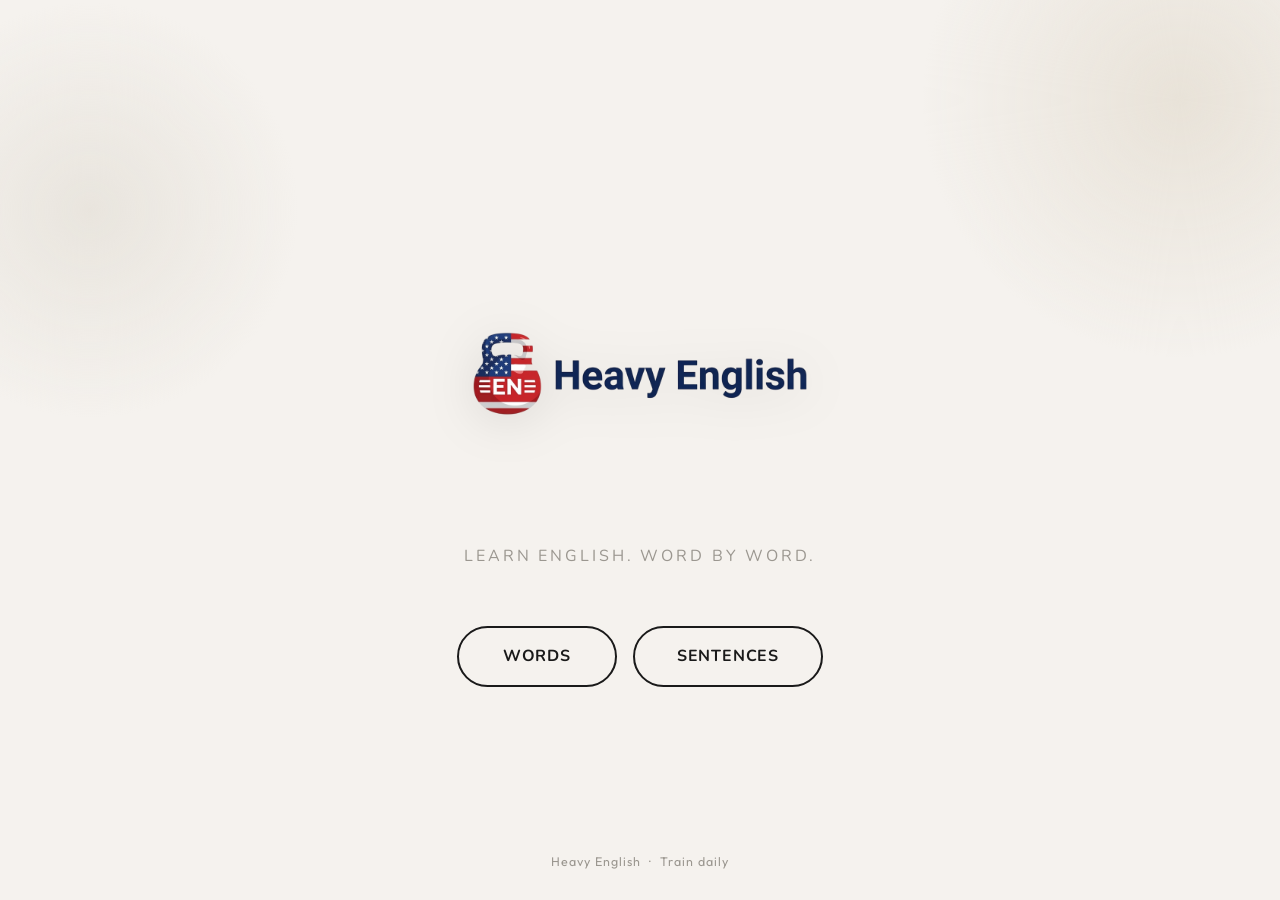
==== index.html @ 2747f1a2 "Add files via upload" ====
<!DOCTYPE html>
<!-- index.html — Головна сторінка Heavy English -->
<html lang="uk">
<head>
  <meta charset="UTF-8" />
  <meta name="viewport" content="width=device-width, initial-scale=1.0" />
  <title>Heavy English</title>
  <link rel="stylesheet" href="assets/css/main.css" />
  <link rel="stylesheet" href="assets/css/home.css" />
</head>
<body class="home-page">

  <!-- ══ Центральний контент ══ -->
  <div class="home-inner">

    <!-- Логотип -->
    <div class="home-logo-wrap">
      <img
        src="assets/img/logo.png"
        alt="Heavy English"
        class="home-logo"
        draggable="false"
      />
    </div>

    <!-- Підпис -->
    <p class="home-tagline">Learn English. Word by word.</p>

    <!-- Кнопки навігації -->
    <nav class="home-nav" aria-label="Main navigation">
      <a href="words.html" class="btn btn-words">
        Words
      </a>
      <a href="sentences.html" class="btn btn-sentences">
        Sentences
      </a>
    </nav>

  </div>

  <!-- Footer -->
  <footer class="home-footer">
    Heavy English &nbsp;·&nbsp; Train daily
  </footer>

</body>
</html>
---- assets/css/main.css ----
/* =========================================
   assets/css/main.css
   Глобальні стилі, змінні, reset, шрифти
   ========================================= */

@import url('https://fonts.googleapis.com/css2?family=Nunito:wght@400;500;600;700;800&family=Outfit:wght@300;400;500;600&display=swap');

/* ── CSS Змінні ── */
:root {
  --bg:           #F5F2EE;
  --bg-card:      #FFFFFF;
  --bg-soft:      #EDE9E3;

  --text-primary:   #1A1A1A;
  --text-secondary: #555550;
  --text-muted:     #9B9790;

  --accent:       #2D2D2D;
  --accent-hover: #000000;

  --success:      #2A7A4B;
  --danger:       #C0392B;

  --border:       #E0DBD4;
  --shadow:       0 4px 24px rgba(0,0,0,0.07);
  --shadow-lg:    0 12px 48px rgba(0,0,0,0.12);

  --radius:       16px;
  --radius-sm:    10px;
  --radius-pill:  100px;

  --font-display: 'Nunito', sans-serif;
  --font-body:    'Outfit', sans-serif;

  --transition:   0.22s cubic-bezier(0.4, 0, 0.2, 1);
}

/* ── Reset ── */
*, *::before, *::after {
  box-sizing: border-box;
  margin: 0;
  padding: 0;
}

html {
  font-size: 16px;
  -webkit-font-smoothing: antialiased;
  -moz-osx-font-smoothing: grayscale;
}

body {
  font-family: var(--font-body);
  background-color: var(--bg);
  color: var(--text-primary);
  min-height: 100vh;
  line-height: 1.6;
}

img {
  max-width: 100%;
  display: block;
}

a {
  text-decoration: none;
  color: inherit;
}

button {
  font-family: var(--font-body);
  cursor: pointer;
  border: none;
  outline: none;
  background: none;
}

/* ── Утиліти ── */
.visually-hidden {
  position: absolute;
  width: 1px;
  height: 1px;
  overflow: hidden;
  clip: rect(0 0 0 0);
}

/* ── Кнопки (спільні) ── */
.btn {
  display: inline-flex;
  align-items: center;
  justify-content: center;
  gap: 8px;
  font-family: var(--font-body);
  font-weight: 600;
  font-size: 1rem;
  border-radius: var(--radius-pill);
  padding: 14px 36px;
  transition: background var(--transition), color var(--transition),
              transform var(--transition), box-shadow var(--transition);
  letter-spacing: 0.02em;
}

.btn:active {
  transform: scale(0.97);
}

.btn-primary {
  background: var(--accent);
  color: #fff;
  box-shadow: 0 2px 12px rgba(0,0,0,0.14);
}

.btn-primary:hover {
  background: var(--accent-hover);
  box-shadow: 0 4px 20px rgba(0,0,0,0.22);
}

.btn-outline {
  background: transparent;
  color: var(--accent);
  border: 2px solid var(--accent);
}

.btn-outline:hover {
  background: var(--accent);
  color: #fff;
}

.btn-success {
  background: var(--success);
  color: #fff;
}

.btn-success:hover {
  background: #235f3c;
  box-shadow: 0 4px 16px rgba(42,122,75,0.3);
}

.btn-danger {
  background: var(--danger);
  color: #fff;
}

.btn-danger:hover {
  background: #a93226;
  box-shadow: 0 4px 16px rgba(192,57,43,0.3);
}

/* ── Grain texture overlay ── */
body::before {
  content: '';
  position: fixed;
  inset: 0;
  background-image: url("data:image/svg+xml,%3Csvg viewBox='0 0 256 256' xmlns='http://www.w3.org/2000/svg'%3E%3Cfilter id='noise'%3E%3CfeTurbulence type='fractalNoise' baseFrequency='0.9' numOctaves='4' stitchTiles='stitch'/%3E%3C/filter%3E%3Crect width='100%25' height='100%25' filter='url(%23noise)' opacity='0.04'/%3E%3C/svg%3E");
  pointer-events: none;
  z-index: 9999;
  opacity: 0.5;
}
---- assets/css/home.css ----
/* =========================================
   assets/css/home.css
   Стилі головної сторінки (index.html)
   ========================================= */

.home-page {
  min-height: 100vh;
  display: flex;
  flex-direction: column;
  align-items: center;
  justify-content: center;
  padding: 40px 24px;
  position: relative;
  overflow: hidden;
}

/* ── Декоративні кола фону ── */
.home-page::after {
  content: '';
  position: fixed;
  top: -160px;
  right: -160px;
  width: 520px;
  height: 520px;
  background: radial-gradient(circle, #e8e2d8 0%, transparent 70%);
  pointer-events: none;
  z-index: 0;
}

.home-page::before {
  content: '';
  position: fixed;
  bottom: -120px;
  left: -120px;
  width: 420px;
  height: 420px;
  background: radial-gradient(circle, #ddd8ce 0%, transparent 70%);
  pointer-events: none;
  z-index: 0;
}

/* ── Центральний контейнер ── */
.home-inner {
  position: relative;
  z-index: 1;
  display: flex;
  flex-direction: column;
  align-items: center;
  gap: 0;
  animation: fadeUp 0.7s cubic-bezier(0.4, 0, 0.2, 1) both;
}

/* ── Логотип ── */
.home-logo-wrap {
  margin-bottom: 48px;
}

.home-logo {
  width: clamp(280px, 52vw, 480px);
  height: auto;
  object-fit: contain;
  filter: drop-shadow(0 6px 24px rgba(0,0,0,0.1));
  transition: transform 0.3s ease;
}

.home-logo:hover {
  transform: scale(1.03);
}

/* ── Підпис під лого (якщо потрібен) ── */
.home-tagline {
  font-family: var(--font-display);
  font-size: clamp(0.85rem, 2vw, 1rem);
  font-weight: 400;
  color: var(--text-muted);
  letter-spacing: 0.18em;
  text-transform: uppercase;
  margin-top: -36px;
  margin-bottom: 56px;
}

/* ── Кнопки навігації ── */
.home-nav {
  display: flex;
  flex-direction: row;
  gap: 16px;
  flex-wrap: wrap;
  justify-content: center;
}

.home-nav .btn {
  min-width: 160px;
  font-family: var(--font-display);
  font-size: 1rem;
  font-weight: 700;
  letter-spacing: 0.05em;
  padding: 16px 42px;
  text-transform: uppercase;
}

.home-nav .btn-words {
  background: transparent;
  color: var(--text-primary);
  border: 2px solid var(--text-primary);
}

.home-nav .btn-words:hover {
  background: var(--text-primary);
  color: #fff;
}

.home-nav .btn-sentences {
  background: transparent;
  color: var(--text-primary);
  border: 2px solid var(--text-primary);
}

.home-nav .btn-sentences:hover {
  background: var(--text-primary);
  color: #fff;
}

/* ── Footer підказка ── */
.home-footer {
  position: fixed;
  bottom: 28px;
  left: 0;
  right: 0;
  text-align: center;
  font-size: 0.78rem;
  color: var(--text-muted);
  letter-spacing: 0.08em;
  font-weight: 400;
}

/* ── Анімація ── */
@keyframes fadeUp {
  from {
    opacity: 0;
    transform: translateY(28px);
  }
  to {
    opacity: 1;
    transform: translateY(0);
  }
}

/* ── Адаптив ── */
@media (max-width: 480px) {
  .home-nav {
    flex-direction: column;
    width: 100%;
  }

  .home-nav .btn {
    width: 100%;
    min-width: unset;
  }
}
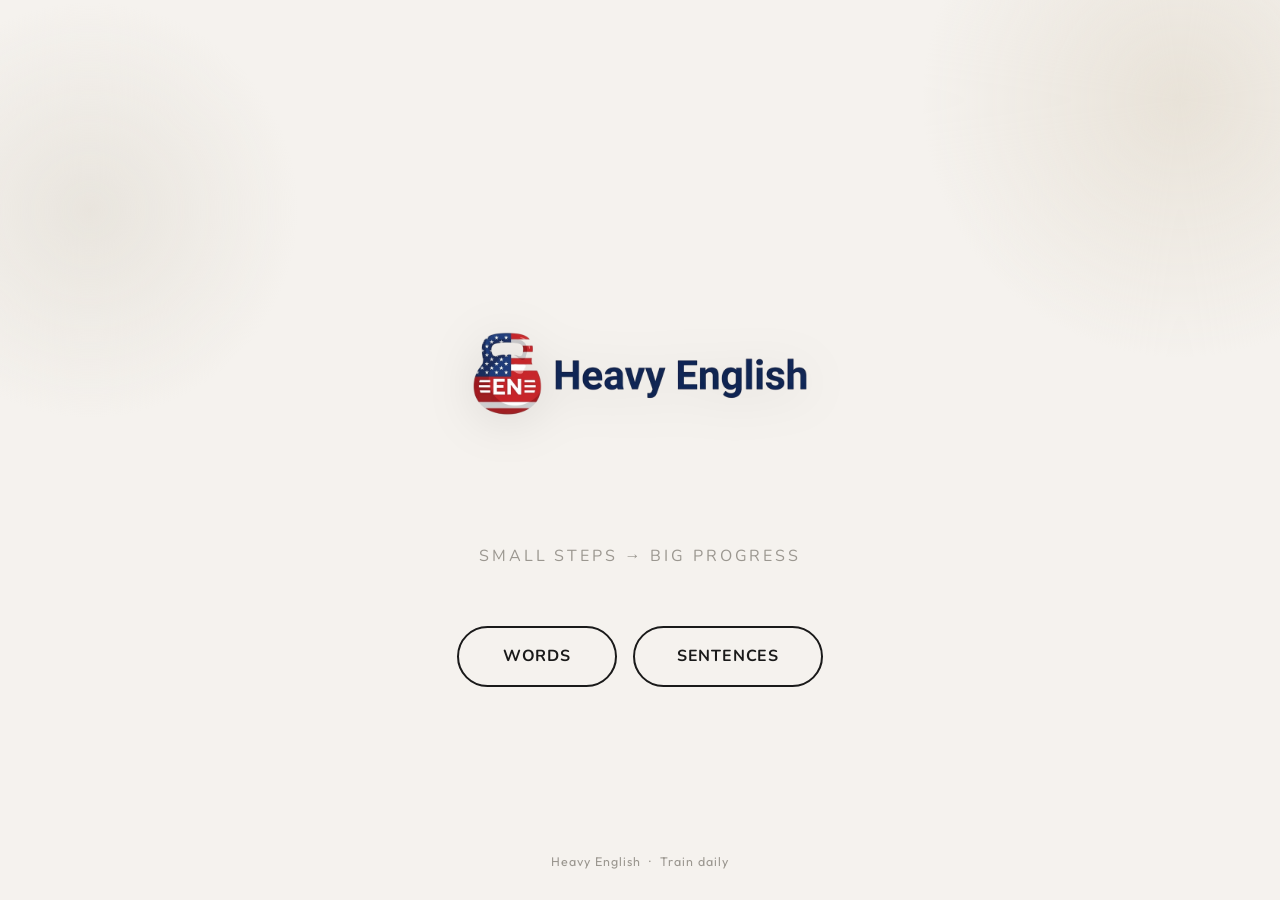
==== commit 681ea9dd: "Update index.html" ====
--- a/index.html
+++ b/index.html
@@ -7,6 +7,10 @@
   <title>Heavy English</title>
   <link rel="stylesheet" href="assets/css/main.css" />
   <link rel="stylesheet" href="assets/css/home.css" />
+  <link rel="icon" type="image/png" href="assets/img/favicon.png">
+  <link rel="apple-touch-icon" href="assets/img/web-app-manifest-192x192.png">
+  <meta name="theme-color" content="#142233">
+  <link rel="manifest" href="manifest.json">
 </head>
 <body class="home-page">
 
@@ -24,7 +28,7 @@
     </div>
 
     <!-- Підпис -->
-    <p class="home-tagline">Learn English. Word by word.</p>
+    <p class="home-tagline">Small steps → Big progress</p>
 
     <!-- Кнопки навігації -->
     <nav class="home-nav" aria-label="Main navigation">
